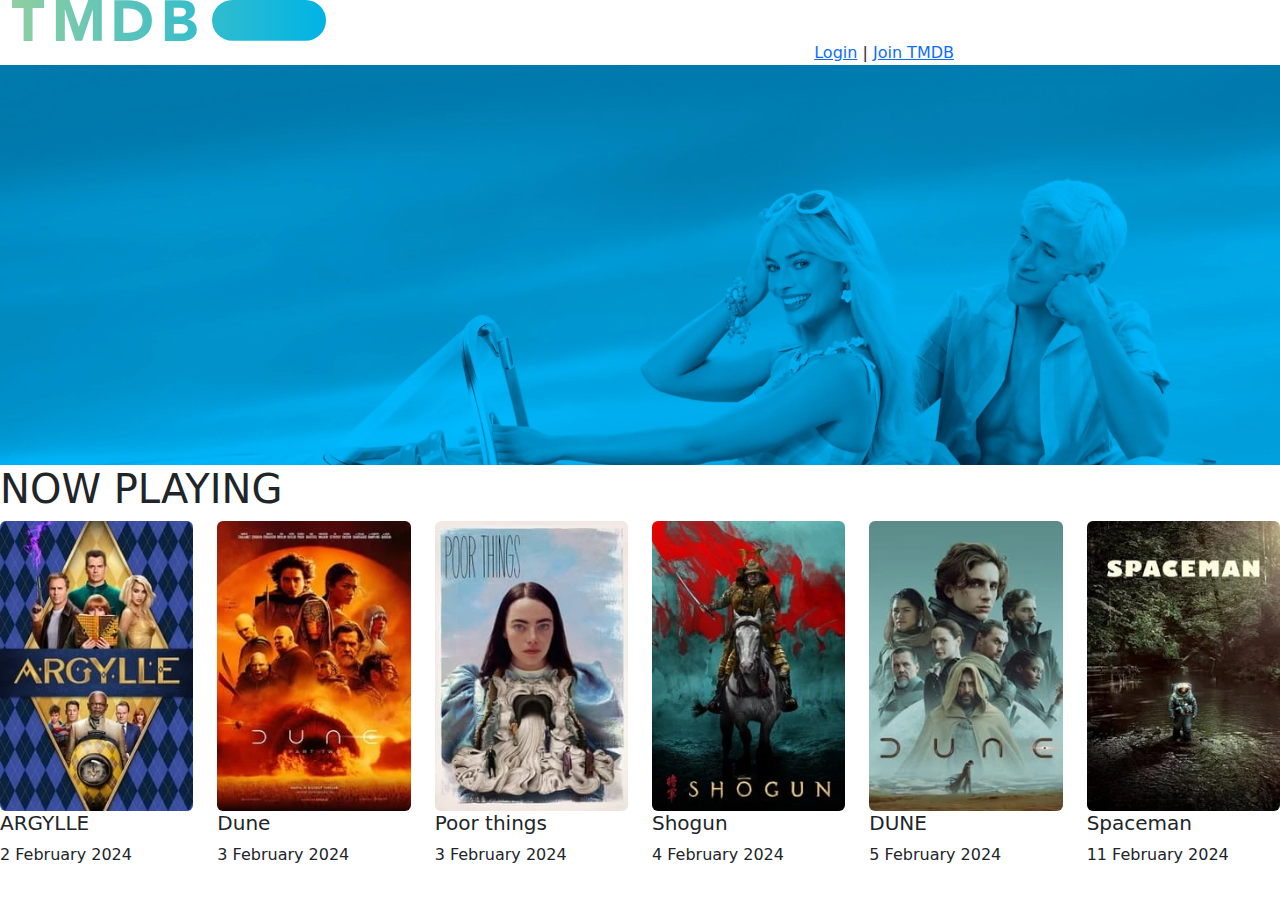
==== BS/index.html @ bc9091a7 "Update 0.14.1.1.28784" ====
<!DOCTYPE html>
<html lang="en">
<head>
    <meta charset="UTF-8">
    <meta name="viewport" content="width=device-width, initial-scale=1.0">
    <title>Document</title>
    <link href="https://cdn.jsdelivr.net/npm/bootstrap@5.3.3/dist/css/bootstrap.min.css" rel="stylesheet" integrity="sha384-QWTKZyjpPEjISv5WaRU9OFeRpok6YctnYmDr5pNlyT2bRjXh0JMhjY6hW+ALEwIH" crossorigin="anonymous">
</head>
<body>
    <div class="container-fluid">
        <div calss="row">
            <div class="col-lg-3">
                <img src="img/logo.svg" alt=""
                class="img" />
            </div>
            <div class="col-lg-9 text-end">
                <a href="#" class="link-primary">Login</a> | <a href="#" class="link-primary">Join TMDB</a>
            </div>
        </div>
    </div>
    <div class="row">
        <div class="col-lg-12">
            <img src="img/banner.jpg" class="img-fluid">
        </div>
    </div>
    <h1>NOW PLAYING</h1>
    <div class="row">
        <div class="col-lg-2 col-sm-4">
            <img src="img/1.jpg" class="img-fluid rounded">
            <h5>ARGYLLE</h5> 
            2 February 2024   
        </div>
        <div class="col-lg-2 col-sm-4">            
            <img src="img/2.jpg" class="img-fluid rounded">  
            <h5>Dune</h5> 
            3 February 2024   
        </div>
        <div class="col-lg-2 col-sm-4">            
            <img src="img/3.jpg" class="img-fluid rounded"> 
            <h5>Poor things</h5> 
            3 February 2024    
        </div>
        <div class="col-lg-2 col-sm-4">            
            <img src="img/4.jpg" class="img-fluid rounded">   
            <h5>Shogun</h5> 
            4 February 2024  
        </div>
        <div class="col-lg-2 col-sm-4">            
            <img src="img/5.jpg" class="img-fluid rounded">   
            <h5>DUNE</h5> 
            5 February 2024  
        </div>
        <div class="col-lg-2 col-sm-4">            
            <img src="img/6.jpg" class="img-fluid rounded">   
            <h5>Spaceman</h5> 
            11 February 2024  
        </div>
    </div>
</body>
</html>
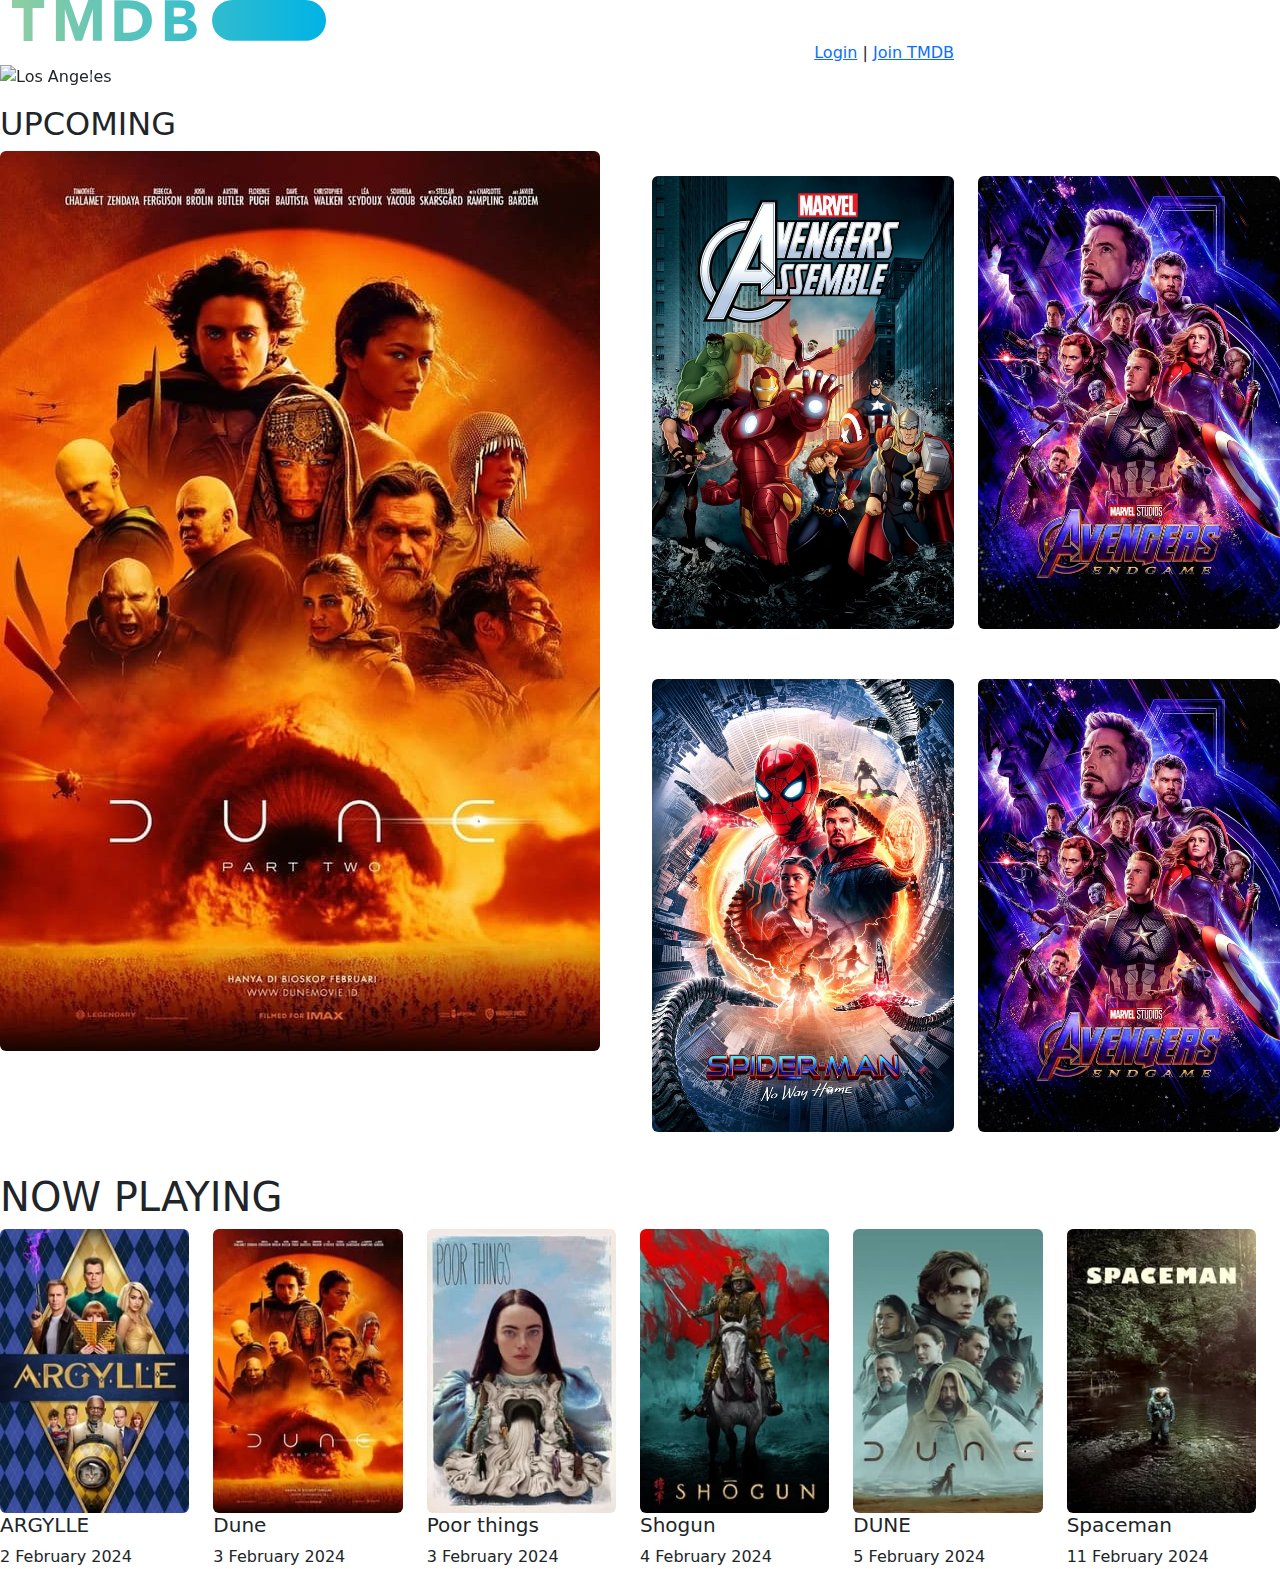
==== commit 092302db: "New" ====
--- a/BS/index.html
+++ b/BS/index.html
@@ -4,7 +4,9 @@
     <meta charset="UTF-8">
     <meta name="viewport" content="width=device-width, initial-scale=1.0">
     <title>Document</title>
+    <link rel="stylesheet" href="styles.css">
     <link href="https://cdn.jsdelivr.net/npm/bootstrap@5.3.3/dist/css/bootstrap.min.css" rel="stylesheet" integrity="sha384-QWTKZyjpPEjISv5WaRU9OFeRpok6YctnYmDr5pNlyT2bRjXh0JMhjY6hW+ALEwIH" crossorigin="anonymous">
+    <script src="https://cdn.jsdelivr.net/npm/bootstrap@5.3.3/dist/js/bootstrap.bundle.min.js"></script>
 </head>
 <body>
     <div class="container-fluid">
@@ -18,12 +20,63 @@
             </div>
         </div>
     </div>
+    <!-- Carousel -->
+    <div id="demo" class="carousel slide" data-bs-ride="carousel">
+
+        <!-- Indicators/dots -->
+        <div class="carousel-indicators">
+        <button type="button" data-bs-target="#demo" data-bs-slide-to="0" class="active"></button>
+        <button type="button" data-bs-target="#demo" data-bs-slide-to="1"></button>
+        <button type="button" data-bs-target="#demo" data-bs-slide-to="2"></button>
+        </div>
+        
+        <!-- The slideshow/carousel -->
+        <div class="carousel-inner">
+        <div class="carousel-item active">
+            <img src="banner.jpg" alt="Los Angeles" class="d-block" style="width:100%">
+        </div>
+        <div class="carousel-item">
+            <img src="banner.jpg" alt="Chicago" class="d-block" style="width:100%">
+        </div>
+        <div class="carousel-item">
+            <img src="banner.jpg" alt="New York" class="d-block" style="width:100%">
+        </div>
+        </div>
+        
+        <!-- Left and right controls/icons -->
+        <button class="carousel-control-prev" type="button" data-bs-target="#demo" data-bs-slide="prev">
+        <span class="carousel-control-prev-icon"></span>
+        </button>
+        <button class="carousel-control-next" type="button" data-bs-target="#demo" data-bs-slide="next">
+        <span class="carousel-control-next-icon"></span>
+        </button>
+    </div>
+        
+    </div>
+    <h2 class="mt-3">UPCOMING</h2>
     <div class="row">
-        <div class="col-lg-12">
-            <img src="img/banner.jpg" class="img-fluid">
+        <div class="col-lg-6">
+            <img src="img/7.jpg" class="img-fluid rounded">
+        </div>
+
+        <div class="col-lg-6 col-sm-12">
+            <div class="row">
+                <div class="col-lg-6 pad col-sm-6">
+                    <img src="img/8.jpg" class="img-fluid rounded">
+                </div>
+                <div class="col-lg-6 pad col-sm-6">
+                    <img src="img/9.jpg" class="img-fluid rounded">
+                </div>
+                <div class="col-lg-6 pad col-sm-6">
+                    <img src="img/10.jpg" class="img-fluid rounded">
+                </div>
+                <div class="col-lg-6 pad col-sm-6">
+                    <img src="img/9.jpg" class="img-fluid rounded">
+                </div>
         </div>
     </div>
-    <h1>NOW PLAYING</h1>
+
+    <h1 class="mt-3">NOW PLAYING</h1>
     <div class="row">
         <div class="col-lg-2 col-sm-4">
             <img src="img/1.jpg" class="img-fluid rounded">
--- a/BS/styles.css
+++ b/BS/styles.css
@@ -0,0 +1,3 @@
+.pad{
+    padding : 25px;
+}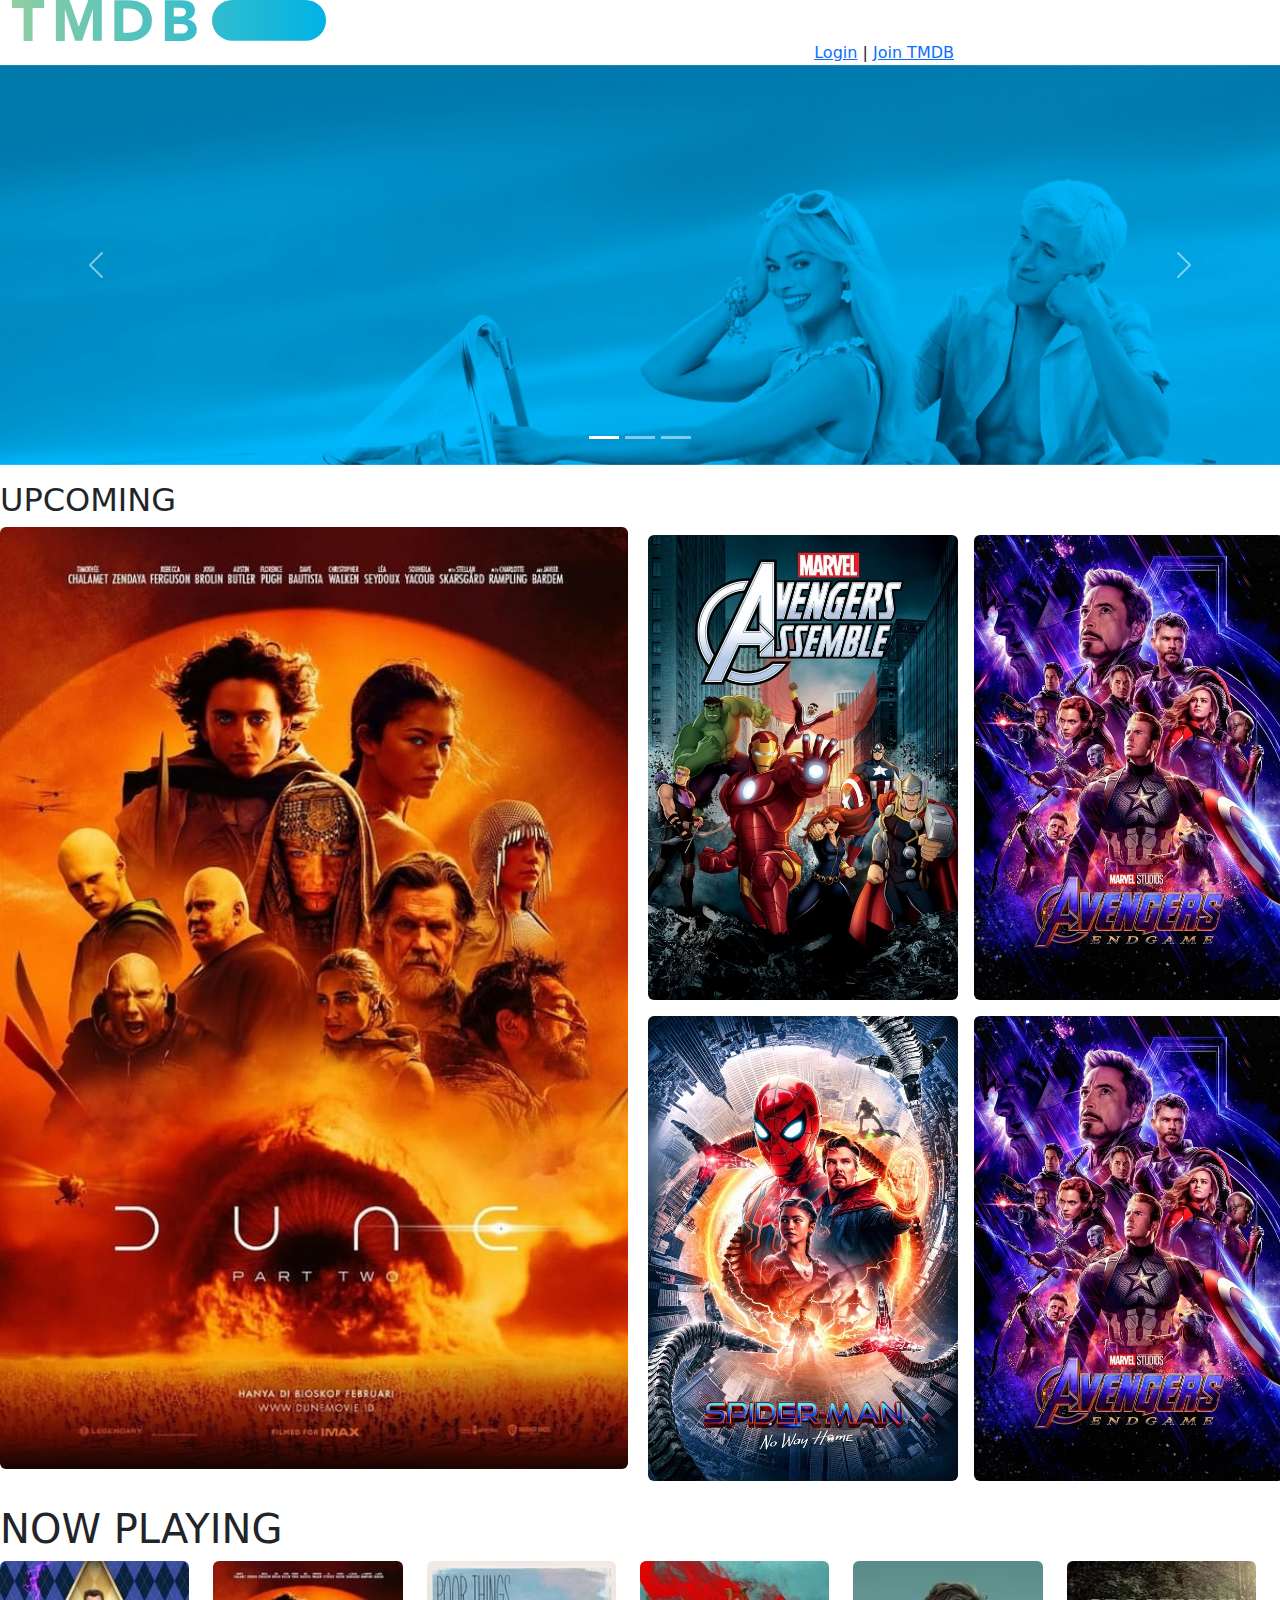
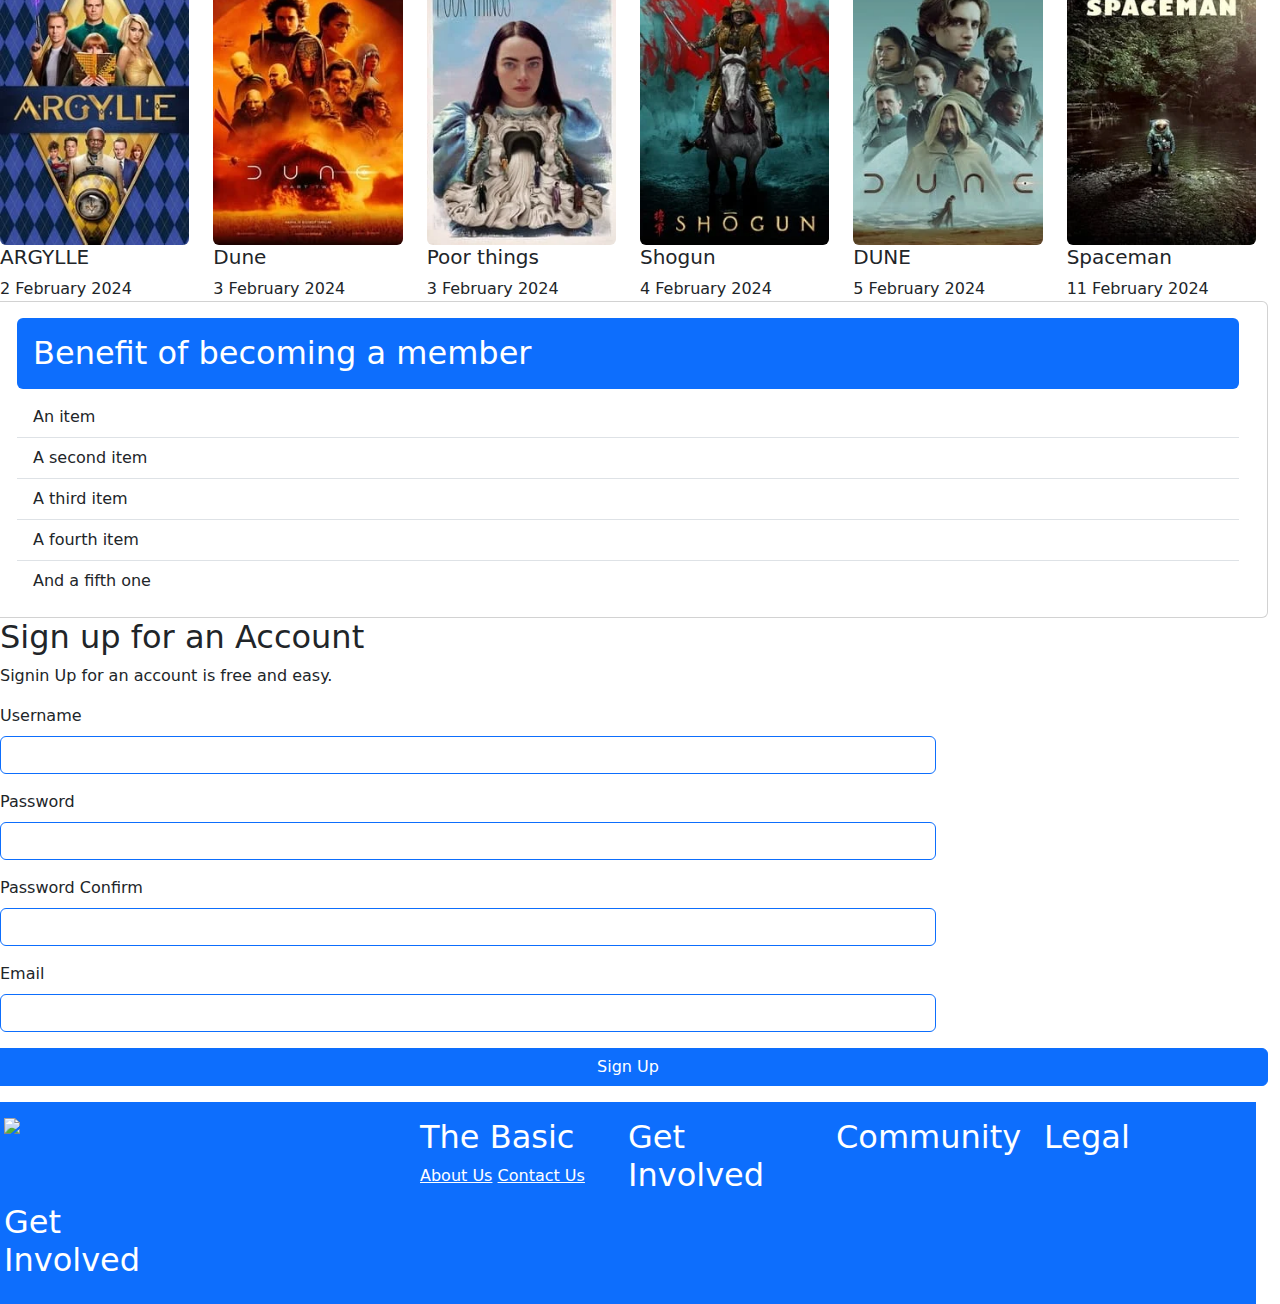
==== commit 8a4bb603: "update again" ====
--- a/BS/index.html
+++ b/BS/index.html
@@ -33,13 +33,13 @@
         <!-- The slideshow/carousel -->
         <div class="carousel-inner">
         <div class="carousel-item active">
-            <img src="banner.jpg" alt="Los Angeles" class="d-block" style="width:100%">
+            <img src="img/banner.jpg" alt="Los Angeles" class="d-block w-100">
         </div>
         <div class="carousel-item">
-            <img src="banner.jpg" alt="Chicago" class="d-block" style="width:100%">
+            <img src="img/banner.jpg" alt="Chicago" class="d-block w-100">
         </div>
         <div class="carousel-item">
-            <img src="banner.jpg" alt="New York" class="d-block" style="width:100%">
+            <img src="img/banner.jpg" alt="New York" class="d-block w-100">
         </div>
         </div>
         
@@ -56,22 +56,22 @@
     <h2 class="mt-3">UPCOMING</h2>
     <div class="row">
         <div class="col-lg-6">
-            <img src="img/7.jpg" class="img-fluid rounded">
+            <img src="img/7.jpg" class="d-block w-100 img-fluid rounded">
         </div>
 
         <div class="col-lg-6 col-sm-12">
             <div class="row">
-                <div class="col-lg-6 pad col-sm-6">
-                    <img src="img/8.jpg" class="img-fluid rounded">
+                <div class="col-lg-6 p-2 col-sm-6">
+                    <img src="img/8.jpg" class="d-block w-100 rounded">
                 </div>
-                <div class="col-lg-6 pad col-sm-6">
-                    <img src="img/9.jpg" class="img-fluid rounded">
+                <div class="col-lg-6 p-2 col-sm-6">
+                    <img src="img/9.jpg" class="d-block w-100 rounded">
                 </div>
-                <div class="col-lg-6 pad col-sm-6">
-                    <img src="img/10.jpg" class="img-fluid rounded">
+                <div class="col-lg-6 p-2 col-sm-6">
+                    <img src="img/10.jpg" class="d-block w-100 rounded">
                 </div>
-                <div class="col-lg-6 pad col-sm-6">
-                    <img src="img/9.jpg" class="img-fluid rounded">
+                <div class="col-lg-6 p-2 col-sm-6">
+                    <img src="img/9.jpg" class="d-block w-100 rounded">
                 </div>
         </div>
     </div>
@@ -109,5 +109,68 @@
             11 February 2024  
         </div>
     </div>
+    <div class="row">
+        <div class="col-lg-3">
+
+        </div>
+        <div class="card">
+            <div class="card-body">
+                <h2 class="bg-primary rounded p-3 text-white">Benefit of becoming a member</h2>
+                <ul class="list-group list-group-flush">
+                    <li class="list-group-item">An item</li>
+                    <li class="list-group-item">A second item</li>
+                    <li class="list-group-item">A third item</li>
+                    <li class="list-group-item">A fourth item</li>
+                    <li class="list-group-item">And a fifth one</li>
+                  </ul>
+            </div>
+        </div>
+        <div class="col-lg-9">
+            <h2>Sign up for an Account</h2>
+            <p>Signin Up for an account is free and easy.</p>
+            <form action="">
+                <div class="mb-3">
+                    <label for="" class="form-label">Username</label>
+                    <input type="text" class="form-control border border-primary">
+                </div>
+                <div class="mb-3">
+                    <label for="" class="form-label">Password</label>
+                    <input type="text" class="form-control border border-primary">
+                </div>
+                <div class="mb-3">
+                    <label for="" class="form-label">Password Confirm</label>
+                    <input type="text" class="form-control border border-primary">
+                </div>
+                <div class="mb-3">
+                    <label for="" class="form-label">Email</label>
+                    <input type="text" class="form-control border border-primary">
+                </div>
+                </div>
+                <button class="btn btn-primary">Sign Up</button>
+            </form>
+            <div class="row bg-primary mt-3 text-white p-3">
+                <div class="col-lg-4">
+                    <img src="https://www.themoviedb.org/assets/2/v4/logos/v2/blue_square_2-d537fb228cf3ded904ef09b136fe3fec72548ebc1fea3fbbd1ad9e36364db38b.svg" class="d-block w-50" />
+                </div>
+                <div class="col-lg-2">
+                    <h2>The Basic</h2>
+                    <a href="#" class ="text-white">About Us</a>
+                    <a href="#" class ="text-white">Contact Us</a>
+                </div>
+                <div class="col-lg-2">
+                    <h2>Get Involved</h2>
+                </div>
+                <div class="col-lg-2">
+                    <h2>Community</h2>
+                </div>
+                <div class="col-lg-2">
+                    <h2>Legal</h2>
+                </div>
+                <div class="col-lg-2">
+                    <h2>Get Involved</h2>
+                </div>
+            </div>
+        </div>
+    </div>
 </body>
 </html>